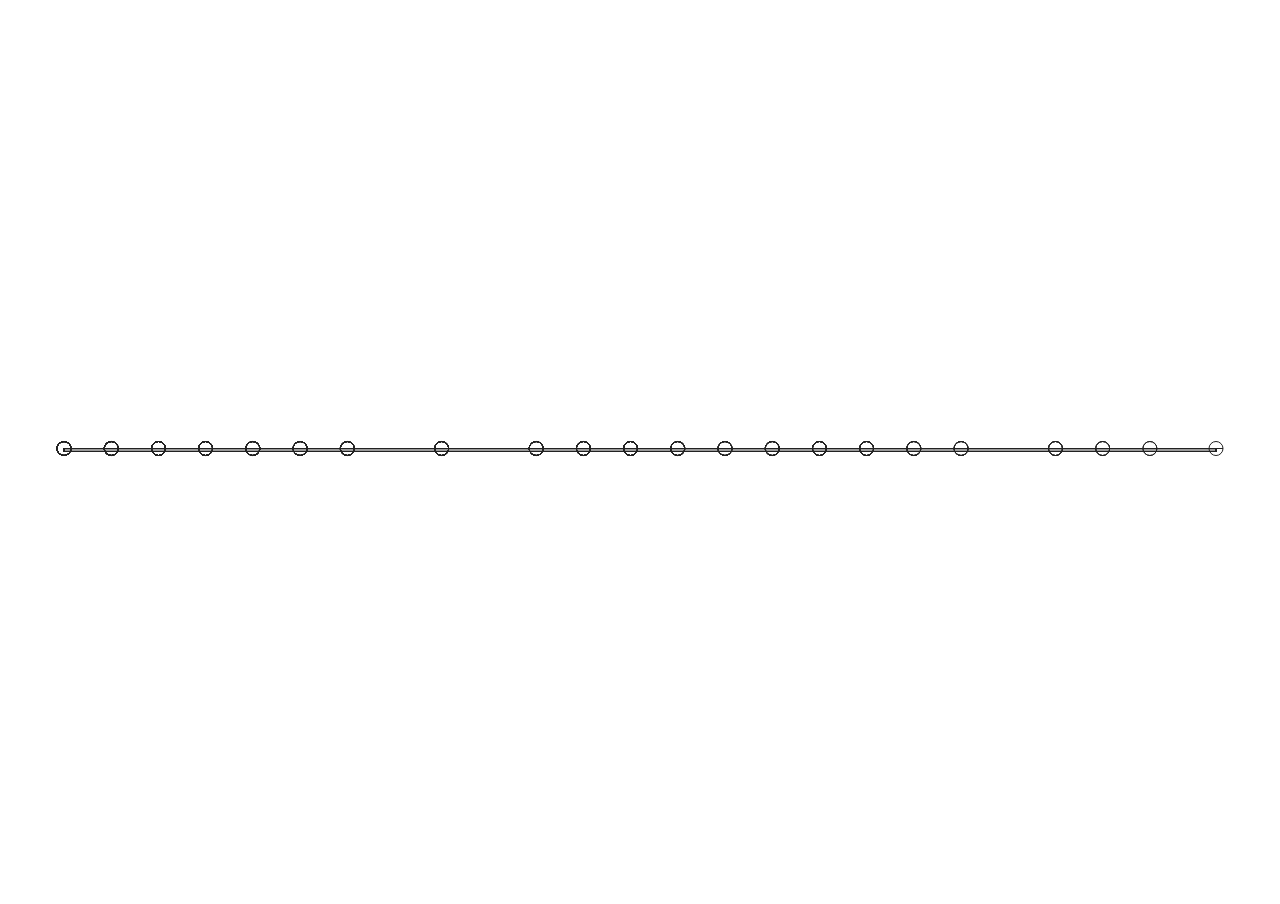
==== index.html @ 029e48da "Initial commit," ====
<!DOCTYPE html>
<html>
    <head>
        <meta charset="utf-8">
        <title>Map</title>
        <link rel="stylesheet" href="style.css" media="screen" title="mapcss" charset="utf-8">
    </head>
    <body>
        <canvas id="canvas" width="300" height="300"></canvas>

        <script src="app.js" charset="utf-8"></script>
    </body>
</html>
---- style.css ----
html, body {
    padding: 0;
    margin: 0;
}
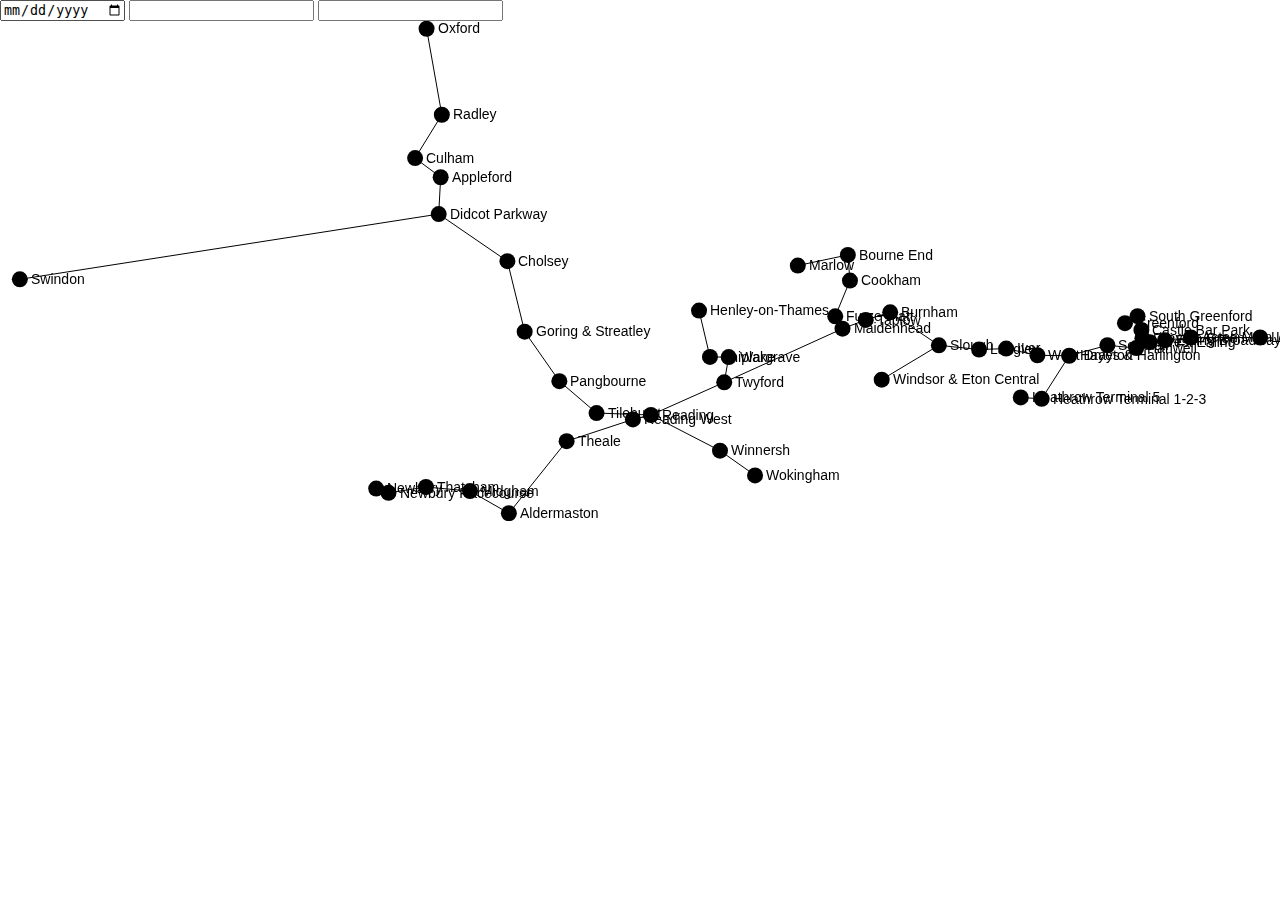
==== commit dcd29323: "Partial map of stations with their "real" location" ====
--- a/index.html
+++ b/index.html
@@ -1,13 +1,27 @@
 <!DOCTYPE html>
-<html>
+<html ng-app="mapApp">
     <head>
         <meta charset="utf-8">
         <title>Map</title>
         <link rel="stylesheet" href="style.css" media="screen" title="mapcss" charset="utf-8">
     </head>
-    <body>
-        <canvas id="canvas" width="300" height="300"></canvas>
+    <body ng-controller="DelaysController">
 
+        <div>
+            <input type="date" ng-model="date" />
+            <input type="text" ng-model="from_station" />
+            <input type="text" ng-model="to_station" />
+        </div>
+
+        <section id="map">
+        </section>
+
+        <script src="jquery-2.1.4.min.js" charset="utf-8"></script>
+        <script src="sigma.min.js" charset="utf-8"></script>
+        <script src="plugins/sigma.plugins.animate.min.js" charset="utf-8"></script>
+        <script src="plugins/sigma.layout.forceAtlas2.min.js" charset="utf-8"></script>
+        <script src="plugins/sigma.plugins.dragNodes.min.js" charset="utf-8"></script>
+        <!--<script src="angular.min.js" charset="utf-8"></script>-->
         <script src="app.js" charset="utf-8"></script>
     </body>
 </html>
--- a/style.css
+++ b/style.css
@@ -2,3 +2,8 @@
     padding: 0;
     margin: 0;
 }
+
+#map {
+    width: 100%;
+    height: 500px;
+}
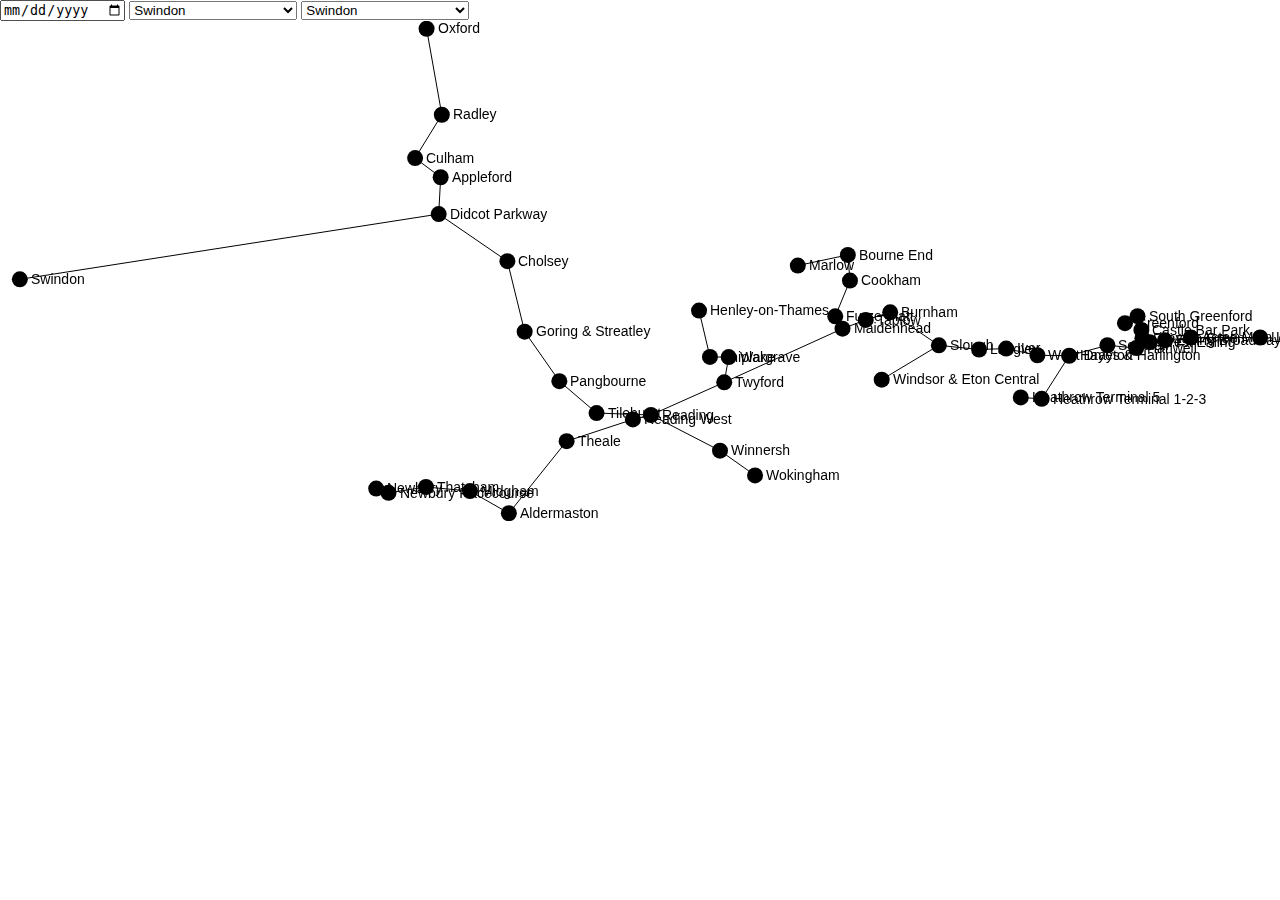
==== commit 276c07bf: "zooming in to route pretty much" ====
--- a/index.html
+++ b/index.html
@@ -8,9 +8,9 @@
     <body ng-controller="DelaysController">
 
         <div>
-            <input type="date" ng-model="date" />
-            <input type="text" ng-model="from_station" />
-            <input type="text" ng-model="to_station" />
+            <input type="date" id="date" />
+            <select id="from_station"></select>
+            <select id="to_station"></select>
         </div>
 
         <section id="map">
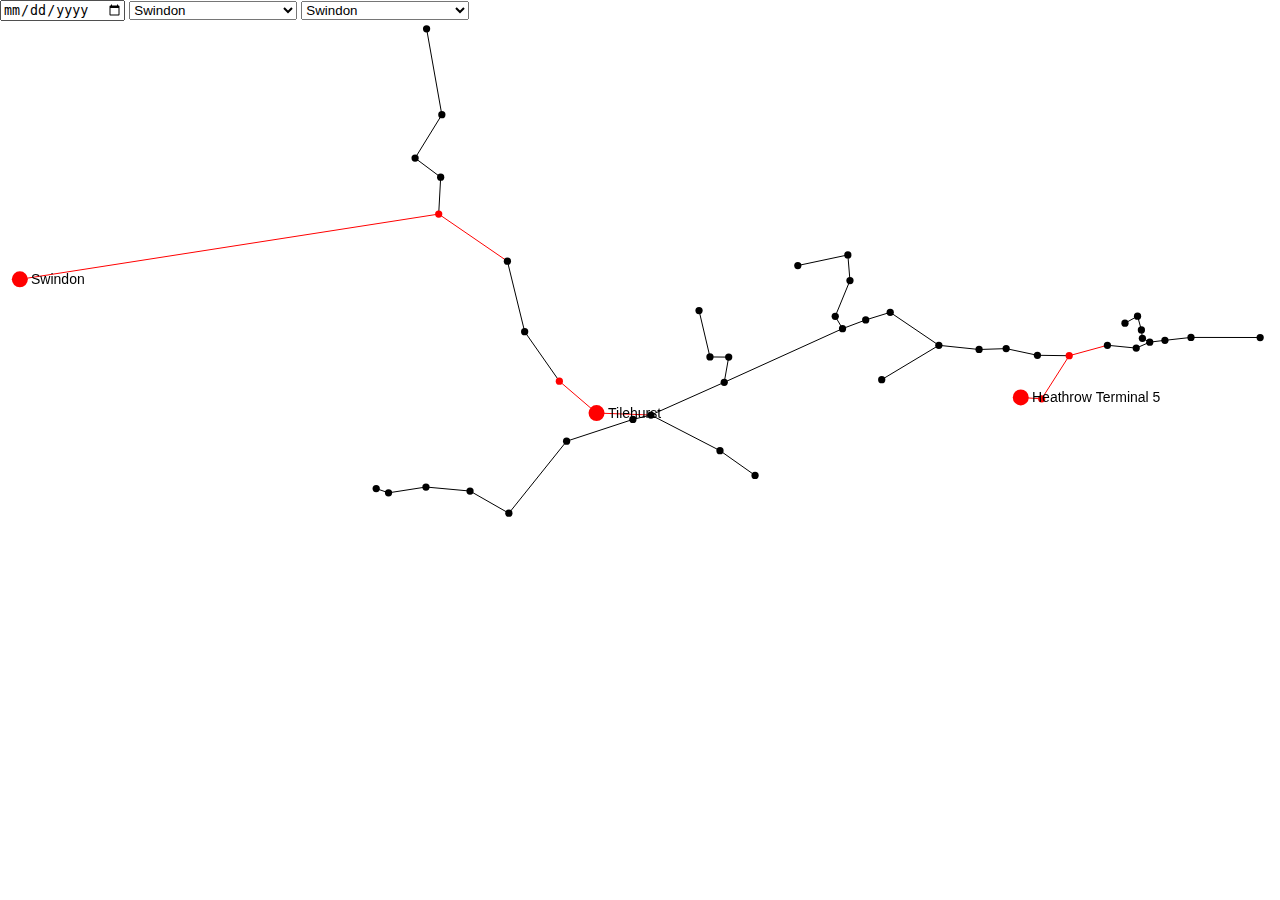
==== commit b3a3426d: "Last commit with code during HackTrain" ====
--- a/index.html
+++ b/index.html
@@ -16,11 +16,15 @@
         <section id="map">
         </section>
 
+
+
+
         <script src="jquery-2.1.4.min.js" charset="utf-8"></script>
         <script src="sigma.min.js" charset="utf-8"></script>
         <script src="plugins/sigma.plugins.animate.min.js" charset="utf-8"></script>
         <script src="plugins/sigma.layout.forceAtlas2.min.js" charset="utf-8"></script>
         <script src="plugins/sigma.plugins.dragNodes.min.js" charset="utf-8"></script>
+        <script src="plugins/sigma.pathfinding.astar.js" charset="utf-8"></script>
         <!--<script src="angular.min.js" charset="utf-8"></script>-->
         <script src="app.js" charset="utf-8"></script>
     </body>
